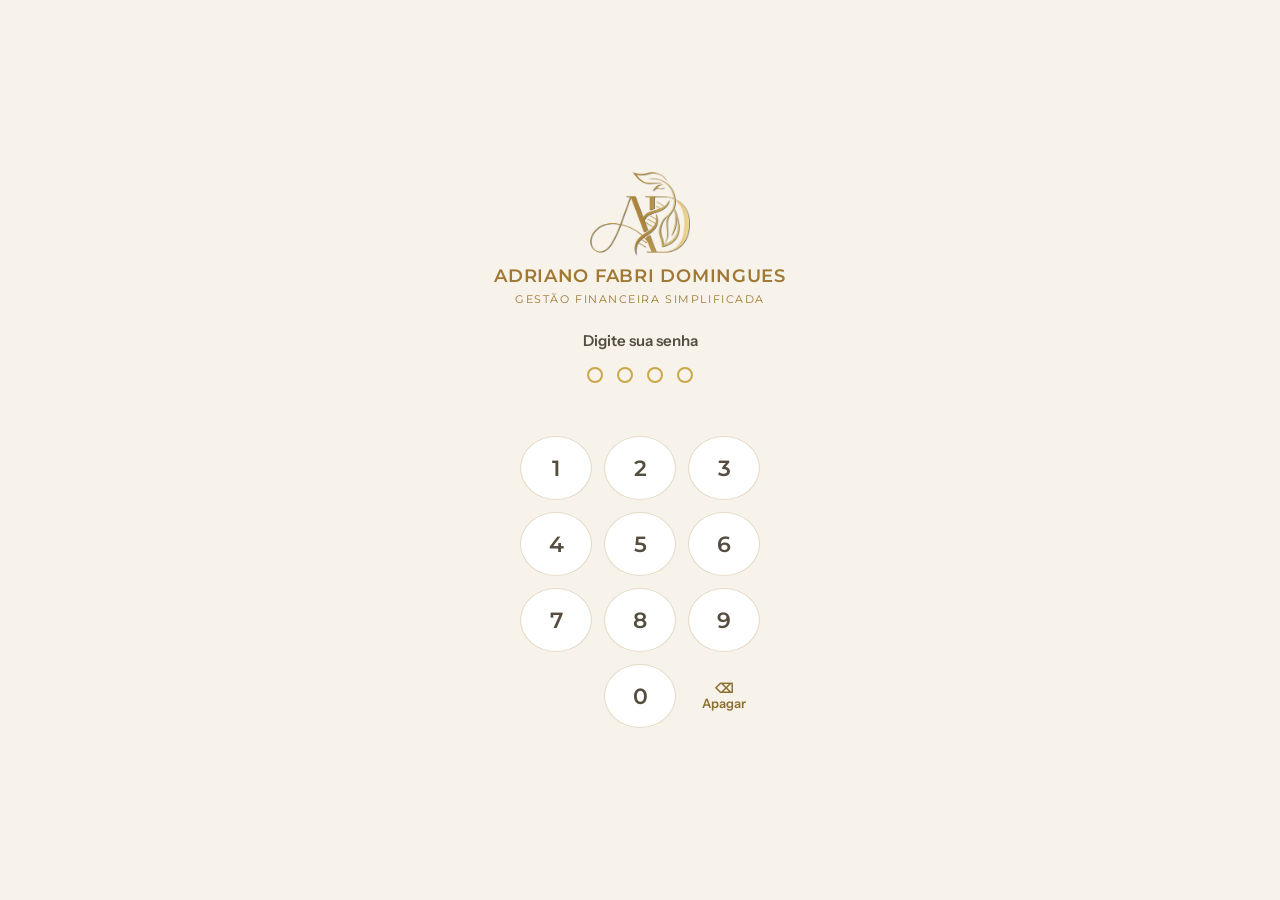
==== financas/index.html @ 4d61febe "Update index.html" ====
<!DOCTYPE html>
<html lang="pt-BR">
<head>
<meta charset="utf-8">
<meta name="color-scheme" content="light only">
<meta name="viewport" content="width=device-width, initial-scale=1, viewport-fit=cover">
<meta name="robots" content="noindex, nofollow">
<meta name="apple-mobile-web-app-capable" content="yes">
<meta name="apple-mobile-web-app-title" content="Finanças">
<meta name="theme-color" content="#f7f2ea">
<title>Adriano Fabri Domingues · Gestão Financeira</title>
<link rel="icon" href="logo.png">
<link rel="apple-touch-icon" href="icone.png">
<link rel="preconnect" href="https://fonts.googleapis.com">
<link rel="stylesheet" href="https://fonts.googleapis.com/css2?family=Montserrat:wght@500;600;700&family=Instrument+Sans:wght@400;500;600&family=JetBrains+Mono:wght@400;500&display=swap">
<link rel="stylesheet" href="app.css">
</head>
<body class="locked">

<div class="lock" id="lock" role="dialog" aria-modal="true" aria-labelledby="lock-msg">
  <div class="lock-box">
    <img src="logo.png" alt="Logomarca Adriano Fabri Domingues">
    <p class="nome">Adriano Fabri Domingues</p>
    <p class="tit">Gestão Financeira Simplificada</p>
    <p class="lock-msg" id="lock-msg">Digite sua senha</p>
    <div class="dots" id="dots" aria-hidden="true"><i></i><i></i><i></i><i></i></div>
    <p class="lock-err" id="lock-err" role="alert"></p>
    <div class="pad" id="pad">
      <button type="button">1</button><button type="button">2</button><button type="button">3</button>
      <button type="button">4</button><button type="button">5</button><button type="button">6</button>
      <button type="button">7</button><button type="button">8</button><button type="button">9</button>
      <span></span><button type="button">0</button><button type="button" class="tx" data-k="b" aria-label="Apagar">⌫ Apagar</button>
    </div>
  </div>
</div>

<header class="topo">
  <img alt="Logomarca Adriano Fabri Domingues" src="logo.png">
  <p class="nome">Adriano Fabri Domingues</p>
  <p class="tit">Gestão Financeira Simplificada</p>
</header>

<div class="wrap">
  <div class="mesbar">
    <h2>Resumo do mês</h2>
    <div class="mesnav">
      <button id="mes-ant" type="button" aria-label="Mês anterior">‹</button>
      <div class="mes" id="mes-txt">—</div>
      <button id="mes-prox" type="button" aria-label="Próximo mês">›</button>
    </div>
  </div>

  <div id="banner" class="banner" hidden></div>

  <div class="kpis">
    <div class="kpi"><div class="l">Honorários</div><div class="n" id="k-hon">–</div><div class="d" id="k-honq"></div></div>
    <div class="kpi"><div class="l">Plantões extras</div><div class="n" id="k-ext">–</div><div class="d" id="k-extq"></div></div>
    <div class="kpi"><div class="l">Impostos</div><div class="n" id="k-imp">–</div><div class="d" id="k-impp"></div></div>
    <div class="kpi"><div class="l">Receita líquida</div><div class="n" id="k-liq">–</div><div class="d" id="k-bruta"></div></div>
    <div class="kpi"><div class="l">Despesas</div><div class="n" id="k-desp">–</div><div class="d" id="k-despq"></div></div>
    <div class="kpi res"><div class="l">Resultado</div><div class="n" id="k-res">–</div><div class="d" id="k-marg"></div></div>
  </div>

  <div class="caixa" aria-live="polite">
    <div class="l">Caixa acumulado</div>
    <div class="conta"><span id="cx-ant"></span><span id="cx-mes"></span></div>
    <div class="tot"><div class="n" id="cx-tot">–</div><div class="d" id="cx-d"></div></div>
  </div>

  <div class="grid">
    <section class="panel">
      <div class="tabs" id="tipo">
        <button type="button" data-t="Receita" aria-pressed="true">Receita</button>
        <button type="button" data-t="Despesa" aria-pressed="false">Despesa</button>
      </div>
      <form id="f" autocomplete="off">
        <div class="row2">
          <label>Data<input id="f-data" type="date" required></label>
          <label>Valor (R$)<input id="f-valor" class="money" type="text" inputmode="decimal" placeholder="0,00" required></label>
        </div>
        <label id="l-sub">Tipo de receita<select id="f-sub"><option>Honorário mensal</option><option>Plantão extra</option></select></label>
        <label id="l-fonte">Fonte pagadora<select id="f-fonte"></select></label>
        <label id="l-local" hidden>Local do plantão<input id="f-local" list="locais" maxlength="120" placeholder="Hospital / UPA"></label>
        <datalist id="locais"></datalist>
        <label id="l-cat" hidden>Categoria<select id="f-cat"></select></label>
        <label id="l-desc" hidden>Descrição<input id="f-desc" maxlength="160" placeholder="Ex.: mercado, gasolina, academia"></label>
        <label id="l-forma" hidden>Forma de pagamento<select id="f-forma"></select></label>
        <p class="liq" id="f-liq"></p>
        <label id="l-obs">Observações<textarea id="f-obs" placeholder="Opcional (ex.: ref. setembro)"></textarea></label>
        <button class="btn" id="f-btn" type="submit">Salvar receita</button>
        <p class="msg" id="f-msg"></p>
      </form>
    </section>

    <div class="stack">
      <section class="panel">
        <div style="display:flex;flex-wrap:wrap;gap:4px 16px;align-items:baseline;justify-content:space-between;margin-bottom:12px">
          <h2 style="margin:0">Honorários do mês</h2><span class="hint" style="margin:0" id="fx-resumo"></span>
        </div>
        <div id="fx-lista" class="fx"></div>
      </section>

      <section class="panel">
        <h2>Evolução mensal</h2>
        <div class="leg"><span><i style="background:var(--gold)"></i>Receita líquida</span><span><i style="background:var(--late)"></i>Despesas</span><span><i style="background:var(--ok)"></i>Resultado</span></div>
        <div id="graf"></div>
      </section>

      <section class="panel">
        <h2>Por categoria no mês</h2>
        <div class="cats">
          <div><h3>Receitas</h3><div id="c-rec"></div></div>
          <div><h3>Despesas</h3><div id="c-desp"></div></div>
        </div>
      </section>

      <section class="panel">
        <div class="toolbar">
          <input id="busca" type="search" placeholder="Buscar fonte, local, descrição ou categoria…">
          <select id="filtro">
            <option value="">Receitas e despesas</option>
            <option value="Receita">Só receitas</option>
            <option value="Despesa">Só despesas</option>
          </select>
          <button class="btn ghost small" id="atualizar" type="button">Atualizar</button>
        </div>
        <div id="lista"><div class="empty"><b>Carregando lançamentos…</b>Lendo a planilha do Google.</div></div>
      </section>
    </div>
  </div>
</div>

<footer class="rodape"><span>Gestão Financeira Simplificada — Adriano Fabri Domingues</span><span>Uso pessoal · confidencial</span><span class="acoes"><button type="button" id="b-bloq">Bloquear</button></span></footer>

<script>
const $=id=>document.getElementById(id);
let cfg={fontes:[],categorias:[],formas:[],locais:[],saldoInicial:0}, lanc=[], tipo="Receita", mes=null, confirmando=null, ocupado=false;

const pad=n=>String(n).padStart(2,"0");
const hojeISO=()=>{const d=new Date();return `${d.getFullYear()}-${pad(d.getMonth()+1)}-${pad(d.getDate())}`};
const br=s=>{const [y,m,d]=s.split("-");return `${d}/${m}`};
const BRL=new Intl.NumberFormat("pt-BR",{style:"currency",currency:"BRL"});
const brl=n=>BRL.format(n||0);
const pct=n=>(n*100).toLocaleString("pt-BR",{minimumFractionDigits:1,maximumFractionDigits:1})+"%";
const pct0=n=>(n*100).toLocaleString("pt-BR",{maximumFractionDigits:2})+"%";
const r2=n=>Math.round(n*100)/100;
const esc=s=>String(s??"").replace(/[&<>"']/g,c=>({"&":"&amp;","<":"&lt;",">":"&gt;",'"':"&quot;","'":"&#39;"}[c]));
const MESES=["janeiro","fevereiro","março","abril","maio","junho","julho","agosto","setembro","outubro","novembro","dezembro"];
const mesTxt=ym=>{const [y,m]=ym.split("-").map(Number);return `${MESES[m-1]} ${y}`};
const mesMove=(ym,k)=>{let [y,m]=ym.split("-").map(Number);m+=k;while(m<1){m+=12;y--}while(m>12){m-=12;y++}return `${y}-${pad(m)}`};
function num(v){let s=String(v??"").trim().replace(/[R$\s]/g,"");if(!s)return null;if(s.includes(","))s=s.replace(/\./g,"").replace(",",".");const n=Number(s);return isFinite(n)?n:null}

/* ---------- servidor (Apps Script, protegido por senha) ---------- */
const API="https://script.google.com/macros/s/AKfycby6fYAC-ZlGX32HbxJW7kVjAqg4U-I_lldUTxoCMzP1EGBugSF-XR0fDXmg-WalmYtU/exec";
let senha="";
async function post(fn,args,k){
  let r;
  try{r=await fetch(API,{method:"POST",headers:{"Content-Type":"text/plain;charset=utf-8"},body:JSON.stringify({fn,args:args||[],k}),redirect:"follow"})}
  catch(e){throw new Error("Sem conexão com o servidor. Verifique a internet e tente de novo.")}
  if(!r.ok) throw new Error("Falha de conexão ("+r.status+").");
  return r.json();
}
async function chamar(fn,...args){
  if(!senha){bloquear();throw new Error("Digite a senha para continuar.")}
  const j=await post(fn,args,senha);
  if(j.ok) return j.data;
  if(j.erro==="SENHA_INVALIDA"||j.erro==="BLOQUEADO"){bloquear(j.msg);throw new Error(j.msg||"Senha necessária.")}
  throw new Error(j.erro||"Erro no servidor.");
}
const txtErro=e=>(e&&e.message?e.message:String(e)).replace(/^Error:\s*/,"").replace(/^Exception:\s*/,"");
function aplicar(d){cfg=d;lanc=d.lanc||[];montarSelects();render()}
async function atualizar(){
  if(ocupado||!senha) return;
  try{aplicar(await chamar("carregar"));$("banner").hidden=true}
  catch(e){if(senha)alertBanner("Não foi possível carregar a planilha: "+txtErro(e))}
}
function alertBanner(t){$("banner").textContent=t;$("banner").hidden=false}

/* ---------- formulário ---------- */
function montarSelects(){
  const fs=$("f-fonte").value, cs=$("f-cat").value, ps=$("f-forma").value;
  $("f-fonte").innerHTML=cfg.fontes.map(f=>`<option value="${esc(f.nome)}">${esc(f.nome)} (${esc(f.regime)})</option>`).join("");
  if(cfg.fontes.some(f=>f.nome===fs)) $("f-fonte").value=fs;
  $("f-cat").innerHTML=`<option value="">Selecione…</option>`+cfg.categorias.map(c=>`<option>${esc(c)}</option>`).join("");
  if(cfg.categorias.includes(cs)) $("f-cat").value=cs;
  $("f-forma").innerHTML=cfg.formas.map(c=>`<option>${esc(c)}</option>`).join("");
  if(cfg.formas.includes(ps)) $("f-forma").value=ps;
  const locais=[...new Set(lanc.filter(l=>l.sub==="Plantão extra"&&l.fonte).map(l=>l.fonte))].sort((a,b)=>a.localeCompare(b,"pt-BR"));
  $("locais").innerHTML=locais.map(n=>`<option value="${esc(n)}">`).join("");
  calc();
}
function setTipo(t){
  tipo=t; [...$("tipo").children].forEach(b=>b.setAttribute("aria-pressed",b.dataset.t===t?"true":"false"));
  const rec=t==="Receita";
  ["l-sub","l-obs"].forEach(id=>$(id).hidden=!rec);
  ["l-cat","l-desc","l-forma"].forEach(id=>$(id).hidden=rec);
  $("f-btn").textContent=rec?"Salvar receita":"Salvar despesa";
  $("f-msg").textContent=""; calc();
}
$("tipo").addEventListener("click",e=>{const b=e.target.closest("button");if(b)setTipo(b.dataset.t)});
const honorario=()=>$("f-sub").value==="Honorário mensal";
function aliqAtual(){if(!honorario())return {regime:"PF",aliquota:0};const f=cfg.fontes.find(f=>f.nome===$("f-fonte").value)||{regime:"—",aliquota:0};return {regime:f.regime,aliquota:0}}
function calc(){
  const rec=tipo==="Receita";
  $("l-fonte").hidden=!(rec&&honorario()); $("l-local").hidden=!(rec&&!honorario());
  if(!rec){$("f-liq").innerHTML="";return}
  const v=num($("f-valor").value), a=aliqAtual(), imp=v?r2(v*a.aliquota):0;
  $("f-liq").innerHTML=v?`Regime ${a.regime} · Líquido: <b>${brl(v-imp)}</b>`:`<span style="color:var(--muted)">${honorario()?`Regime ${esc(a.regime)}`:"Plantão extra · PF à vista · imposto 0%"}</span>`;
}
["f-valor","f-sub","f-fonte"].forEach(id=>$(id).addEventListener("input",calc));
$("f-sub").addEventListener("change",calc);
function msg(txt,ok){$("f-msg").textContent=txt;$("f-msg").className="msg "+(ok?"ok":"err")}

$("f").addEventListener("submit",async e=>{
  e.preventDefault();
  const data=$("f-data").value, valor=num($("f-valor").value);
  if(!data) return msg("Informe a data.");
  if(!(valor>0)) return msg("Informe um valor maior que zero.");
  let l;
  if(tipo==="Receita"){
    const sub=$("f-sub").value, fonte=honorario()?$("f-fonte").value:$("f-local").value.trim();
    if(!fonte) return msg(honorario()?"Cadastre as fontes pagadoras na aba Config.":"Informe o local do plantão.");
    l={tipo,tipoReceita:sub,data,valor,fonte,obs:$("f-obs").value};
  }else{
    const cat=$("f-cat").value; if(!cat) return msg("Selecione a categoria.");
    l={tipo,data,valor,categoria:cat,descricao:$("f-desc").value.trim(),forma:$("f-forma").value};
  }
  $("f-btn").disabled=true; ocupado=true; msg("Salvando…",true);
  try{
    aplicar(await chamar("salvarLancamento",l));
    const ym=data.slice(0,7);
    msg(`${tipo} de ${brl(valor)} registrada em ${br(data)}`+(ym!==mes?` (${mesTxt(ym)})`:"")+".",true);
    $("f-valor").value="";$("f-desc").value="";$("f-obs").value="";calc();
  }catch(err){msg(txtErro(err))}
  $("f-btn").disabled=false; ocupado=false;
});

/* ---------- mês ---------- */
function setMes(ym){mes=ym;$("mes-txt").textContent=mesTxt(ym);confirmando=null;render()}
$("mes-ant").onclick=()=>setMes(mesMove(mes,-1));
$("mes-prox").onclick=()=>setMes(mesMove(mes,1));

function totais(ym){
  const doMes=lanc.filter(l=>l.data.slice(0,7)===ym);
  const rec=doMes.filter(l=>l.tipo==="Receita"), desp=doMes.filter(l=>l.tipo==="Despesa");
  const s=(a,k)=>r2(a.reduce((t,l)=>t+(l[k]||0),0));
  const hon=rec.filter(l=>l.sub==="Honorário mensal"), ext=rec.filter(l=>l.sub!=="Honorário mensal");
  const darf=desp.filter(l=>l.categoria==="DARF (imposto PJ)"), outras=desp.filter(l=>l.categoria!=="DARF (imposto PJ)"); const bruta=s(rec,"bruto"), imp=r2(s(rec,"imposto")+s(darf,"bruto")), liq=r2(bruta-imp), d=s(outras,"bruto");
  return {doMes,rec,desp,hon,ext,honB:s(hon,"bruto"),extB:s(ext,"bruto"),bruta,imp,liq,totDesp:d,res:r2(liq-d)};
}
function barras(grupos,cor){
  const it=Object.entries(grupos).sort((a,b)=>b[1]-a[1]), max=it.length?it[0][1]:0, tot=it.reduce((t,x)=>t+x[1],0);
  if(!it.length) return `<p class="hint" style="margin:0">Nada lançado.</p>`;
  return it.map(([c,v])=>`<div class="bar"><span>${esc(c)}</span><span class="v">${brl(v)} <span style="color:var(--muted)">${pct(v/tot)}</span></span><span class="t"><i style="width:${Math.max(2,v/max*100)}%;background:var(${cor})"></i></span></div>`).join("");
}
const agrupa=(lista,fk,vk)=>{const g={};lista.forEach(l=>{const k=fk(l);g[k]=(g[k]||0)+(l[vk]||0)});return g};

/* ---------- lista ---------- */
$("busca").addEventListener("input",render); $("filtro").addEventListener("change",render);
$("atualizar").addEventListener("click",atualizar);
$("lista").addEventListener("click",async e=>{
  const t=e.target.closest("[data-act]"); if(!t) return;
  const {act,id}=t.dataset;
  if(act==="del"){confirmando=id;render()}
  else if(act==="cancel"){confirmando=null;render()}
  else if(act==="ok"){
    confirmando=null; ocupado=true; t.disabled=true;
    try{aplicar(await chamar("excluirLancamento",id))}catch(err){alertBanner(txtErro(err))}
    ocupado=false; render();
  }
});

/* ---------- honorários por fonte ---------- */
function renderFontes(T){
  let rec=0,pend=0;
  const linhas=cfg.fontes.map(f=>{
    const ls=T.hon.filter(l=>l.fonte===f.nome), b=r2(ls.reduce((t,l)=>t+l.bruto,0)), lq=r2(ls.reduce((t,l)=>t+l.liquido,0));
    if(ls.length) rec++; else pend++;
    return `<div class="fx-it"><span>${esc(f.nome)}<span class="s">${esc(f.regime)}${ls.length?` · bruto ${brl(b)}`:""}</span></span><span class="v">${ls.length?brl(lq):"–"}</span>
      ${ls.length?`<span class="st ok">recebido</span>`:`<span class="st pend">a receber</span>`}</div>`}).join("");
  const ext=`<div class="fx-it"><span>Plantões extras<span class="s">PF · à vista · ${T.ext.length} plantão${T.ext.length===1?"":"ões"} no mês</span></span><span class="v">${brl(T.extB)}</span><span class="st neu">PF 0%</span></div>`;
  $("fx-lista").innerHTML=(linhas||`<p class="hint" style="margin:0">Cadastre as fontes pagadoras na aba Config da planilha.</p>`)+ext;
  $("fx-resumo").textContent=cfg.fontes.length?`${rec} de ${cfg.fontes.length} recebido${rec===1?"":"s"}`+(pend?` · ${pend} a receber`:" · tudo recebido"):"";
}

/* ---------- gráfico de evolução ---------- */
function grafico(){
  const ms=[];for(let k=11;k>=0;k--) ms.push(mesMove(mes,-k));
  const d=ms.map(m=>{const t=totais(m);return {m,liq:t.liq,desp:t.totDesp,res:t.res}});
  const W=640,H=220,L=62,R=10,T=10,B=26,w=W-L-R,h=H-T-B;
  let mx=Math.max(1,...d.map(x=>Math.max(x.liq,x.desp,x.res))), mn=Math.min(0,...d.map(x=>x.res));
  const step=niceStep((mx-mn)/4); mx=Math.ceil(mx/step)*step; mn=Math.floor(mn/step)*step;
  const X=i=>L+i*(w/(d.length-1)), Y=v=>T+h-(v-mn)/(mx-mn)*h;
  const k=v=>Math.abs(v)>=1000?(v/1000).toLocaleString("pt-BR",{maximumFractionDigits:1})+" mil":v.toLocaleString("pt-BR");
  let g="";
  for(let v=mn;v<=mx+1e-9;v+=step) g+=`<line x1="${L}" x2="${W-R}" y1="${Y(v)}" y2="${Y(v)}" stroke="var(${v===0?"--muted":"--line"})" stroke-width="${v===0?1:.7}"/><text x="${L-6}" y="${Y(v)+3}" text-anchor="end">R$ ${k(v)}</text>`;
  d.forEach((x,i)=>{g+=`<text x="${X(i)}" y="${H-8}" text-anchor="middle" ${x.m===mes?'style="fill:var(--accent);font-weight:700"':''}>${MESES[Number(x.m.slice(5))-1].slice(0,3)}</text>`});
  const linha=(key,cor,wd)=>`<polyline fill="none" stroke="var(${cor})" stroke-width="${wd}" stroke-linejoin="round" stroke-linecap="round" points="${d.map((x,i)=>X(i)+","+Y(x[key])).join(" ")}"/>`+
    d.map((x,i)=>`<circle cx="${X(i)}" cy="${Y(x[key])}" r="${x.m===mes?4:2.6}" fill="var(${cor})"><title>${mesTxt(x.m)}: ${brl(x[key])}</title></circle>`).join("");
  g+=linha("liq","--gold",2)+linha("desp","--late",2)+linha("res","--ok",2.6);
  $("graf").innerHTML=`<svg class="chart" viewBox="0 0 ${W} ${H}" role="img" aria-label="Receita líquida, despesas e resultado dos últimos 12 meses">${g}</svg>`;
}
function niceStep(r){if(r<=0)return 1;const p=Math.pow(10,Math.floor(Math.log10(r))),f=r/p;return (f<=1?1:f<=2?2:f<=2.5?2.5:f<=5?5:10)*p}

/* ---------- render ---------- */
function render(){
  if(!mes) return;
  const T=totais(mes), A=totais(mesMove(mes,-1));
  $("k-hon").textContent=brl(T.honB);
  $("k-honq").textContent=`${T.hon.length} recebimento${T.hon.length===1?"":"s"}`;
  $("k-ext").textContent=brl(T.extB);
  $("k-extq").textContent=`${T.ext.length} plantão${T.ext.length===1?"":"ões"}`;
  $("k-imp").textContent=brl(T.imp);
  $("k-impp").textContent=T.bruta?pct(T.imp/T.bruta)+" da receita":"Impostos pagos por DARF";
  $("k-liq").textContent=brl(T.liq);
  $("k-bruta").textContent="Bruta "+brl(T.bruta);
  $("k-desp").textContent=brl(T.totDesp);
  $("k-despq").textContent=`${T.desp.filter(l=>l.categoria!=="DARF (imposto PJ)").length} lançamento${T.desp.filter(l=>l.categoria!=="DARF (imposto PJ)").length===1?"":"s"}`;
  $("k-res").textContent=brl(T.res); $("k-res").className="n "+(T.res<0?"neg":T.res>0?"pos":"");
  const dif=r2(T.res-A.res);
  $("k-marg").textContent=(T.liq?`Guardou ${pct(T.res/T.liq)}`:"Sem receitas")+(A.doMes.length?` · ${dif>=0?"+":"−"}${brl(Math.abs(dif))} vs. ${MESES[Number(mesMove(mes,-1).slice(5))-1]}`:"");

  // caixa acumulado: saldo inicial + resultados de todos os meses anteriores + resultado do mês
  const mesesAnt=[...new Set(lanc.map(l=>l.data.slice(0,7)).filter(m=>m&&m<mes))];
  const cxAnt=r2((cfg.saldoInicial||0)+mesesAnt.reduce((t,m)=>t+totais(m).res,0)), cxTot=r2(cxAnt+T.res);
  const mAnt=MESES[Number(mesMove(mes,-1).slice(5))-1], mAt=MESES[Number(mes.slice(5))-1];
  $("cx-ant").innerHTML=`Sobra até ${mAnt}: <b class="${cxAnt<0?"neg":""}">${brl(cxAnt)}</b>`;
  $("cx-mes").innerHTML=`${T.res<0?"−":"+"} Resultado de ${mAt}: <b class="${T.res<0?"neg":T.res>0?"pos":""}">${brl(Math.abs(T.res))}</b>`;
  $("cx-tot").textContent=brl(cxTot); $("cx-tot").className="n "+(cxTot<0?"neg":"pos");
  $("cx-d").textContent=mes===hojeISO().slice(0,7)?"saldo atual em caixa":`saldo ao fim de ${mAt}`;

  $("c-rec").innerHTML=barras(agrupa(T.rec,l=>l.sub==="Honorário mensal"?l.fonte:"Plantões extras","bruto"),"--ok");
  $("c-desp").innerHTML=barras(agrupa(T.desp,l=>l.categoria,"bruto"),"--late");
  renderFontes(T); grafico();

  const q=$("busca").value.trim().toLowerCase(), f=$("filtro").value;
  const vis=T.doMes.filter(l=>(!f||l.tipo===f)&&(!q||[l.fonte,l.sub,l.descricao,l.categoria,l.forma,l.obs].join(" ").toLowerCase().includes(q)))
    .sort((a,b)=>a.data<b.data?1:a.data>b.data?-1:0);

  if(!T.doMes.length){$("lista").innerHTML=`<div class="empty"><b>Nenhum lançamento em ${mesTxt(mes)}</b>Registre receitas e despesas no painel ao lado.</div>`;return}
  if(!vis.length){$("lista").innerHTML=`<div class="empty"><b>Nenhum lançamento encontrado</b>Ajuste a busca ou o filtro.</div>`;return}

  $("lista").innerHTML=`<div class="tbl-wrap"><table><thead><tr><th>Data</th><th>Tipo</th><th>Fonte / categoria</th><th>Forma</th><th class="r">Valor</th><th class="r">Imposto</th><th class="r">Líquido</th><th></th></tr></thead><tbody>`+
  vis.map(l=>{
    const c=confirmando===l.id, id=esc(l.id), rec=l.tipo==="Receita";
    const tit=rec?(l.sub==="Honorário mensal"?l.fonte:"Plantão extra"):l.categoria;
    const det=rec?(l.sub==="Honorário mensal"?"Honorário mensal":l.fonte):l.descricao;
    const forma=rec?(l.regime||"PF"):l.forma;
    const liq=rec?l.liquido:l.bruto;
    return `<tr><td class="mono">${br(l.data)}</td><td><span class="tag ${esc(l.tipo)}">${rec?"receita":"despesa"}</span></td>
    <td>${esc(tit)}${det?`<span class="s">${esc(det)}</span>`:""}${l.obs?`<span class="s">${esc(l.obs)}</span>`:""}</td>
    <td>${esc(forma)}</td><td class="mono r">${brl(l.bruto)}</td><td class="mono r">${rec&&l.imposto?brl(l.imposto):"–"}</td>
    <td class="mono r ${rec?"":"neg"}">${rec?"":"−"}${brl(liq)}</td>
    <td class="r" style="white-space:nowrap">${c?`<button class="x" data-act="ok" data-id="${id}" style="color:var(--late)">Excluir</button><button class="x" data-act="cancel">Manter</button>`:`<button class="x" data-act="del" data-id="${id}" aria-label="Excluir lançamento">✕</button>`}</td></tr>`}).join("")+
  `</tbody></table></div>`;
}

$("f-data").value=hojeISO();
setTipo("Receita");
setMes(hojeISO().slice(0,7));

/* ---------- senha de acesso ---------- */
let pin="", pinOcupado=false, escondidoEm=0;
const LOCK_INATIVO_MIN=15; // bloqueia se o app ficar em segundo plano por mais de 15 min
function pinDots(){[...$("dots").children].forEach((d,i)=>d.classList.toggle("on",i<pin.length))}
function pinErro(t){$("lock-err").textContent=t;const d=$("dots");d.classList.remove("erro");void d.offsetWidth;d.classList.add("erro");pin="";pinDots()}
function bloquear(m){
  senha=""; try{sessionStorage.removeItem("gfs_k")}catch(e){}
  document.body.classList.add("locked"); pin=""; pinDots();
  $("lock-msg").textContent="Digite sua senha"; $("lock-err").textContent=m||"";
}
async function pinCompleto(){
  const v=pin; pinOcupado=true; $("lock-msg").textContent="Conferindo…";
  try{
    const j=await post("carregar",[],v);
    if(j.ok){
      senha=v; try{sessionStorage.setItem("gfs_k",v)}catch(e){}
      document.body.classList.remove("locked"); $("lock-err").textContent=""; aplicar(j.data);
    }else{$("lock-msg").textContent="Digite sua senha";pinErro(j.msg||j.erro||"Senha incorreta.")}
  }catch(e){$("lock-msg").textContent="Digite sua senha";pinErro(txtErro(e))}
  pinOcupado=false;
}
function pinTecla(k){
  if(pinOcupado||!document.body.classList.contains("locked")) return;
  if(k==="b"){pin=pin.slice(0,-1);pinDots();return}
  if(!/^\d$/.test(k)||pin.length>=4) return;
  pin+=k; pinDots(); $("lock-err").textContent="";
  if(pin.length===4) setTimeout(pinCompleto,120);
}
$("pad").addEventListener("click",e=>{const b=e.target.closest("button");if(b)pinTecla(b.dataset.k||b.textContent.trim())});
document.addEventListener("keydown",e=>{
  if(!document.body.classList.contains("locked")) return;
  if(/^\d$/.test(e.key)){pinTecla(e.key);e.preventDefault()}
  else if(e.key==="Backspace"){pinTecla("b");e.preventDefault()}
});
$("b-bloq").onclick=()=>bloquear();
document.addEventListener("visibilitychange",()=>{
  if(document.hidden){escondidoEm=Date.now();return}
  if(senha&&escondidoEm&&Date.now()-escondidoEm>LOCK_INATIVO_MIN*60000) bloquear("Bloqueado por inatividade.");
  else if(senha) atualizar();
});
(function(){let k="";try{k=sessionStorage.getItem("gfs_k")||""}catch(e){}
  if(k){senha=k;document.body.classList.remove("locked");atualizar()}})();
</script>
</body>
</html>
---- financas/app.css ----
/* Gestão Financeira Simplificada — mesma linguagem visual do Financeiro do Consultório */
:root{
  color-scheme:light;
  --bg:#f7f2ea; --surface:#ffffff; --ink:#554d3f; --muted:#7a7163; --line:#e4dcc9;
  --accent:#8a6f2e; --accent-ink:#ffffff; --accent-soft:#f3e7c9; --gold:#c9a84c; --gold-2:#a07833; --thead:#f3e7c9; --zebra:#faf7f0;
  --band:#f7f2ea; --band-ink:#a07833;
  --ok:#3f6b2c; --ok-soft:#e4efe0; --warn:#9a6b12; --warn-soft:#fbf1d8; --late:#a5301f; --late-soft:#f7e0dc; --neu:#5a5a5a; --neu-soft:#eeeae0;
  --f-display:"Montserrat",Arial,sans-serif; --f-body:"Instrument Sans",Arial,sans-serif; --f-mono:"JetBrains Mono",ui-monospace,monospace;
}
*{box-sizing:border-box}
[hidden]{display:none!important}
body{margin:0;background:var(--bg);color:var(--ink);font-family:var(--f-body);font-size:15px;line-height:1.5}
.wrap{max-width:1180px;margin:0 auto;padding-inline:16px;padding-block:22px 48px}
.topo{background:var(--band);border-bottom:4px solid var(--gold);text-align:center;padding:18px 16px 14px}
.topo img{height:78px;width:auto;display:block;margin:0 auto 6px}
.topo .nome{font-family:var(--f-display);font-weight:600;font-size:1.65rem;letter-spacing:.04em;text-transform:uppercase;margin:0;line-height:1.15;
  color:var(--gold-2);background:linear-gradient(90deg,var(--gold-2),var(--gold) 50%,var(--gold-2));-webkit-background-clip:text;background-clip:text;-webkit-text-fill-color:transparent;text-wrap:balance}
.topo .tit{font-family:var(--f-display);font-weight:500;font-size:.78rem;letter-spacing:.14em;text-transform:uppercase;color:var(--band-ink);margin:4px 0 0}
@media (max-width:520px){.topo img{height:60px}.topo .nome{font-size:1.2rem}.topo .tit{font-size:.7rem}}
.mesbar{display:flex;flex-wrap:wrap;gap:10px 20px;align-items:center;justify-content:space-between;margin-bottom:16px}
.mesbar h2{font-family:var(--f-display);font-weight:600;font-size:1.25rem;margin:0;color:var(--ink)}
.rodape{max-width:1180px;margin:0 auto;padding:12px 16px 28px;border-top:1px solid var(--gold);display:flex;flex-wrap:wrap;gap:4px 16px;justify-content:space-between;font-size:.75rem;color:var(--accent)}
.sub{color:var(--muted);margin:4px 0 0}
.mesnav{display:flex;align-items:center;gap:6px;flex-wrap:wrap}
.mesnav button{border:1px solid var(--line);background:var(--surface);color:var(--accent);width:36px;height:36px;border-radius:8px;cursor:pointer;font-size:1rem}
.mesnav .mes{font-family:var(--f-display);font-weight:600;font-size:1rem;min-width:140px;text-align:center;text-transform:capitalize}
.kpis{display:grid;grid-template-columns:repeat(6,minmax(0,1fr));gap:10px;margin-bottom:20px}
@media (max-width:1000px){.kpis{grid-template-columns:repeat(3,minmax(0,1fr))}}
@media (max-width:620px){.kpis{grid-template-columns:repeat(2,minmax(0,1fr))}}
.kpi{background:var(--surface);border:1px solid var(--line);border-radius:10px;padding:12px 14px;min-width:0}
.kpi .l{font-size:.7rem;text-transform:uppercase;letter-spacing:.08em;color:var(--accent);font-weight:600}
.kpi .n{font-weight:600;font-size:1.2rem;font-variant-numeric:tabular-nums;overflow-wrap:anywhere}
.kpi .d{font-size:.78rem;color:var(--muted)}
.kpi.res{border-color:var(--gold);background:var(--accent-soft)}
.kpi{border-top:3px solid var(--gold)}
.pos{color:var(--ok)} .neg{color:var(--late)}
.grid{display:grid;grid-template-columns:minmax(0,360px) minmax(0,1fr);gap:20px;align-items:start}
@media (max-width:860px){.grid{grid-template-columns:minmax(0,1fr)}}
.panel{background:var(--surface);border:1px solid var(--line);border-radius:10px;padding:18px}
.panel h2{font-family:var(--f-display);font-size:1.05rem;font-weight:600;margin:0 0 14px}
.stack{display:grid;gap:20px;grid-template-columns:minmax(0,1fr);min-width:0}
.tabs{display:flex;gap:4px;background:var(--bg);border-radius:8px;padding:4px;margin-bottom:16px}
.tabs button{flex:1;border:0;background:transparent;color:var(--muted);font:600 .88rem var(--f-body);padding:8px;border-radius:6px;cursor:pointer}
.tabs button[aria-pressed="true"]{background:var(--surface);color:var(--ink);box-shadow:0 1px 2px rgba(0,0,0,.08)}
.tabs button[data-t="Receita"][aria-pressed="true"]{color:var(--ok)}
.tabs button[data-t="Despesa"][aria-pressed="true"]{color:var(--late)}
form{display:grid;gap:12px}
label{display:grid;gap:4px;font-size:.76rem;font-weight:600;text-transform:uppercase;letter-spacing:.06em;color:var(--accent)}
input,select,textarea{font:400 .95rem var(--f-body);color:var(--ink);background:var(--surface);border:1px solid var(--line);border-radius:7px;padding:9px 10px;width:100%;text-transform:none;letter-spacing:0}
input.money{font-family:var(--f-mono);font-variant-numeric:tabular-nums}
textarea{resize:vertical;min-height:52px}
input:focus,select:focus,textarea:focus,button:focus-visible{outline:2px solid var(--accent);outline-offset:1px}
.row2{display:grid;grid-template-columns:1fr 1fr;gap:10px}
.row2>label{min-width:0}
.hint{font-size:.8rem;color:var(--muted);margin:-4px 0 0}
.liq{font-size:.88rem;margin:-2px 0 0}
.liq b{font-variant-numeric:tabular-nums}
.btn{border:0;background:var(--accent);color:var(--accent-ink);font:600 .92rem var(--f-body);padding:11px 14px;border-radius:8px;cursor:pointer}
.btn:disabled{opacity:.5;cursor:not-allowed}
.btn.ghost{background:transparent;color:var(--accent);border:1px solid var(--line)}
.btn.small{padding:6px 10px;font-size:.8rem}
.msg{font-size:.85rem;min-height:1.2em;margin:0}
.msg.ok{color:var(--ok)} .msg.err{color:var(--late)}
.cats{display:grid;grid-template-columns:1fr 1fr;gap:20px}
@media (max-width:620px){.cats{grid-template-columns:1fr}}
.cats h3{font-size:.72rem;text-transform:uppercase;letter-spacing:.08em;color:var(--accent);margin:0 0 8px;font-weight:600}
.bar{display:grid;grid-template-columns:minmax(0,1fr) auto;gap:2px 10px;font-size:.85rem;margin-bottom:8px}
.bar .v{font-family:var(--f-mono);font-variant-numeric:tabular-nums;white-space:nowrap}
.bar .t{grid-column:1/-1;height:6px;background:var(--bg);border-radius:99px;overflow:hidden}
.bar .t i{display:block;height:100%;border-radius:99px}
.fx{display:grid;gap:6px}
.fx-it{display:grid;grid-template-columns:minmax(0,1fr) auto auto;gap:4px 12px;align-items:center;padding:8px 10px;border-radius:8px;background:var(--zebra);font-size:.9rem}
.fx-it .s{display:block;color:var(--muted);font-size:.78rem}
.fx-it .v{font-family:var(--f-mono);white-space:nowrap}
.st{font-weight:700;font-size:.72rem;padding:3px 8px;border-radius:4px;white-space:nowrap}
.st.ok{background:var(--ok-soft);color:var(--ok)} .st.pend{background:var(--warn-soft);color:var(--warn)} .st.atr{background:var(--late-soft);color:var(--late)} .st.neu{background:var(--neu-soft);color:var(--neu)}
.chart{width:100%;height:auto;display:block;overflow:visible}
.chart text{font:500 10px var(--f-body);fill:var(--muted)}
.leg{display:flex;flex-wrap:wrap;gap:4px 16px;font-size:.8rem;color:var(--muted);margin:0 0 8px}
.leg i{display:inline-block;width:14px;height:3px;border-radius:2px;vertical-align:middle;margin-right:6px}
.toolbar{display:flex;gap:10px;flex-wrap:wrap;align-items:center;margin-bottom:12px}
.toolbar input{flex:1 1 200px;width:auto}
.toolbar select{flex:0 1 160px;width:auto}
.tbl-wrap{overflow-x:auto}
table{border-collapse:collapse;width:100%;font-size:.88rem;font-variant-numeric:tabular-nums}
th{font-size:.72rem;letter-spacing:.03em;color:var(--accent);background:var(--thead);text-align:left;font-weight:700;padding:8px;white-space:nowrap}
tbody tr:nth-child(even) td{background:var(--zebra)}
th.r,td.r{text-align:right}
td{padding:8px;border-bottom:1px solid var(--line);vertical-align:top}
td.mono{font-family:var(--f-mono);white-space:nowrap}
td .s{display:block;color:var(--muted);font-size:.8rem}
tr:last-child td{border-bottom:0}
.tag{font-family:var(--f-body);font-weight:700;font-size:.72rem;padding:2px 7px;border-radius:4px;white-space:nowrap}
.tag.Receita{background:var(--ok-soft);color:var(--ok)} .tag.Despesa{background:var(--late-soft);color:var(--late)}
.x{border:0;background:transparent;color:var(--muted);cursor:pointer;font-size:.8rem;padding:2px 6px;border-radius:5px}
.x:hover{color:var(--late);background:var(--late-soft)}
.empty{border:1px dashed var(--line);border-radius:10px;padding:28px 20px;text-align:center;color:var(--muted)}
.empty b{display:block;color:var(--ink);font-family:var(--f-display);font-weight:600;margin-bottom:4px}
.banner{background:var(--warn-soft);color:var(--warn);border-radius:8px;padding:10px 12px;font-size:.88rem;margin-bottom:16px}
.caixa{display:grid;grid-template-columns:auto minmax(0,1fr) auto;gap:6px 18px;align-items:center;background:var(--surface);border:1px solid var(--gold);border-left:5px solid var(--gold);border-radius:10px;padding:12px 16px;margin:-8px 0 20px}
.caixa .l{font-size:.7rem;text-transform:uppercase;letter-spacing:.08em;color:var(--accent);font-weight:700}
.caixa .conta{display:flex;flex-wrap:wrap;gap:4px 14px;font-size:.88rem;color:var(--muted)}
.caixa .conta b{color:var(--ink);font-variant-numeric:tabular-nums}
.caixa .conta b.neg{color:var(--late)}.caixa .conta b.pos{color:var(--ok)}
.caixa .tot{text-align:right}
.caixa .tot .n{font-weight:700;font-size:1.35rem;font-variant-numeric:tabular-nums;white-space:nowrap}
.caixa .tot .d{font-size:.75rem;color:var(--muted)}
@media (max-width:620px){.caixa{grid-template-columns:minmax(0,1fr)}.caixa .tot{text-align:left}}
/* tela de senha */
body.locked{overflow:hidden}
body.locked .topo,body.locked .wrap,body.locked .rodape{display:none!important}
.lock{position:fixed;inset:0;z-index:50;background:var(--bg);display:flex;align-items:center;justify-content:center;padding:16px;overflow:auto}
body:not(.locked) .lock{display:none}
.lock-box{width:100%;max-width:340px;text-align:center}
.lock-box img{height:84px;width:auto;display:block;margin:0 auto 6px}
.lock-box .nome{font-family:var(--f-display);font-weight:600;font-size:1.15rem;letter-spacing:.04em;text-transform:uppercase;color:var(--gold-2);margin:0}
.lock-box .tit{font-family:var(--f-display);font-size:.7rem;letter-spacing:.14em;text-transform:uppercase;color:var(--band-ink);margin:2px 0 22px}
.lock-msg{font-weight:600;margin:0 0 14px;min-height:1.5em}
.dots{display:flex;gap:14px;justify-content:center;margin-bottom:10px}
.dots i{width:16px;height:16px;border-radius:50%;border:2px solid var(--gold);background:transparent;transition:background .12s}
.dots i.on{background:var(--accent);border-color:var(--accent)}
.dots.erro{animation:treme .35s}
@keyframes treme{25%{transform:translateX(-8px)}50%{transform:translateX(8px)}75%{transform:translateX(-4px)}}
.lock-err{color:var(--late);font-size:.85rem;min-height:2.6em;margin:0 0 8px}
.pad{display:grid;grid-template-columns:repeat(3,72px);gap:12px;justify-content:center}
.pad button{height:64px;border-radius:50%;border:1px solid var(--line);background:var(--surface);color:var(--ink);font:600 1.4rem var(--f-display);cursor:pointer;touch-action:manipulation}
.pad button:active{background:var(--accent-soft)}
.pad button.tx{border:0;background:transparent;font:600 .8rem var(--f-body);color:var(--accent)}
.pad button:disabled{opacity:.4}
.rodape .acoes{display:flex;gap:14px}
.rodape .acoes button{border:0;background:none;color:var(--accent);font:600 .75rem var(--f-body);cursor:pointer;padding:0;text-decoration:underline}
@media (prefers-reduced-motion:reduce){*{transition:none!important}}
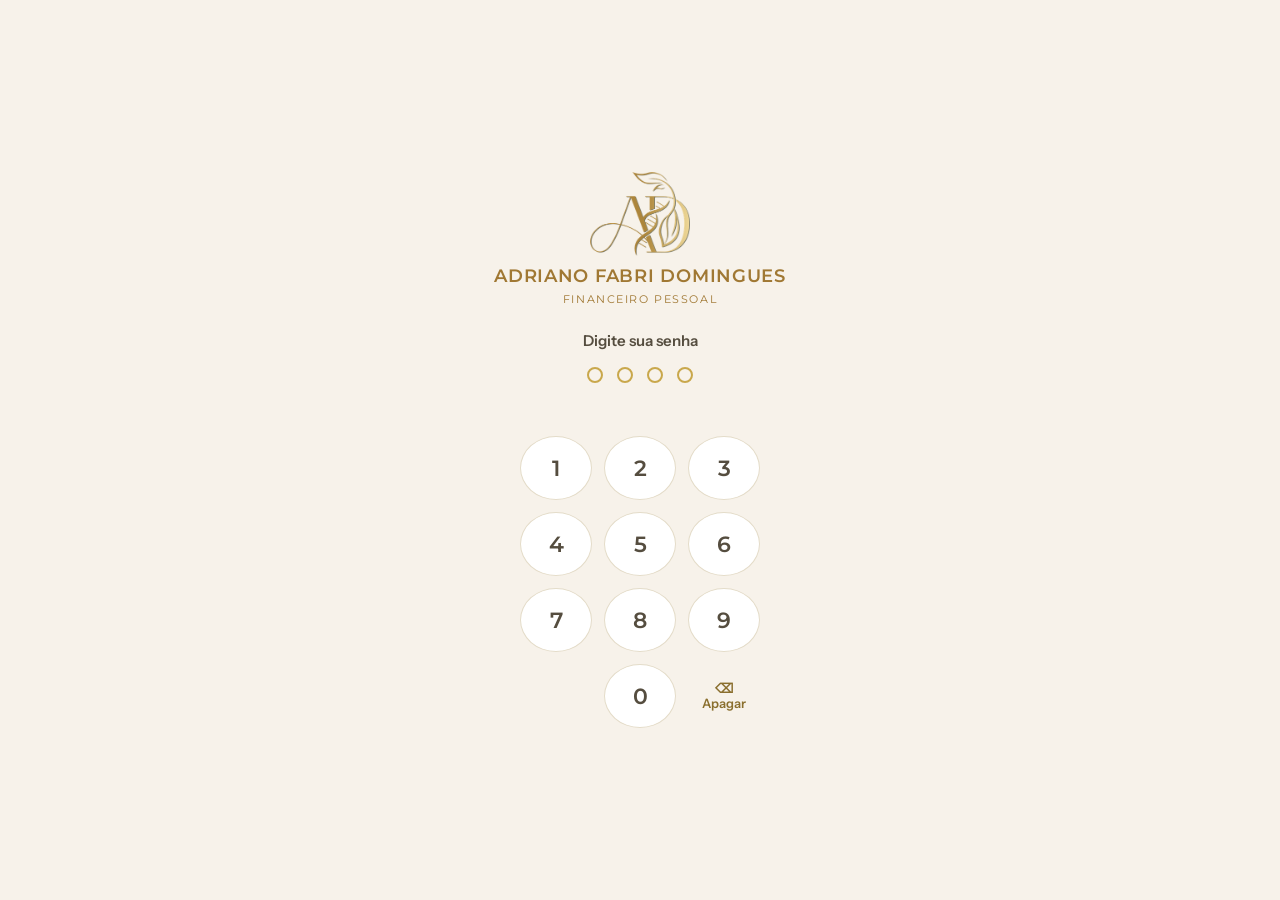
==== commit 30e152e0: "Finanças: subtítulo do cabeçalho passa a ser "Financeiro Pessoal" Co-Authored-By: Claude Opus 5.5 <n" ====
--- a/financas/index.html
+++ b/financas/index.html
@@ -21,7 +21,7 @@
   <div class="lock-box">
     <img src="logo.png" alt="Logomarca Adriano Fabri Domingues">
     <p class="nome">Adriano Fabri Domingues</p>
-    <p class="tit">Gestão Financeira Simplificada</p>
+    <p class="tit">Financeiro Pessoal</p>
     <p class="lock-msg" id="lock-msg">Digite sua senha</p>
     <div class="dots" id="dots" aria-hidden="true"><i></i><i></i><i></i><i></i></div>
     <p class="lock-err" id="lock-err" role="alert"></p>
@@ -37,7 +37,7 @@
 <header class="topo">
   <img alt="Logomarca Adriano Fabri Domingues" src="logo.png">
   <p class="nome">Adriano Fabri Domingues</p>
-  <p class="tit">Gestão Financeira Simplificada</p>
+  <p class="tit">Financeiro Pessoal</p>
 </header>
 
 <div class="wrap">
@@ -130,7 +130,7 @@
   </div>
 </div>
 
-<footer class="rodape"><span>Gestão Financeira Simplificada — Adriano Fabri Domingues</span><span>Uso pessoal · confidencial</span><span class="acoes"><button type="button" id="b-bloq">Bloquear</button></span></footer>
+<footer class="rodape"><span>Financeiro Pessoal — Adriano Fabri Domingues</span><span>Uso pessoal · confidencial</span><span class="acoes"><button type="button" id="b-bloq">Bloquear</button></span></footer>
 
 <script>
 const $=id=>document.getElementById(id);
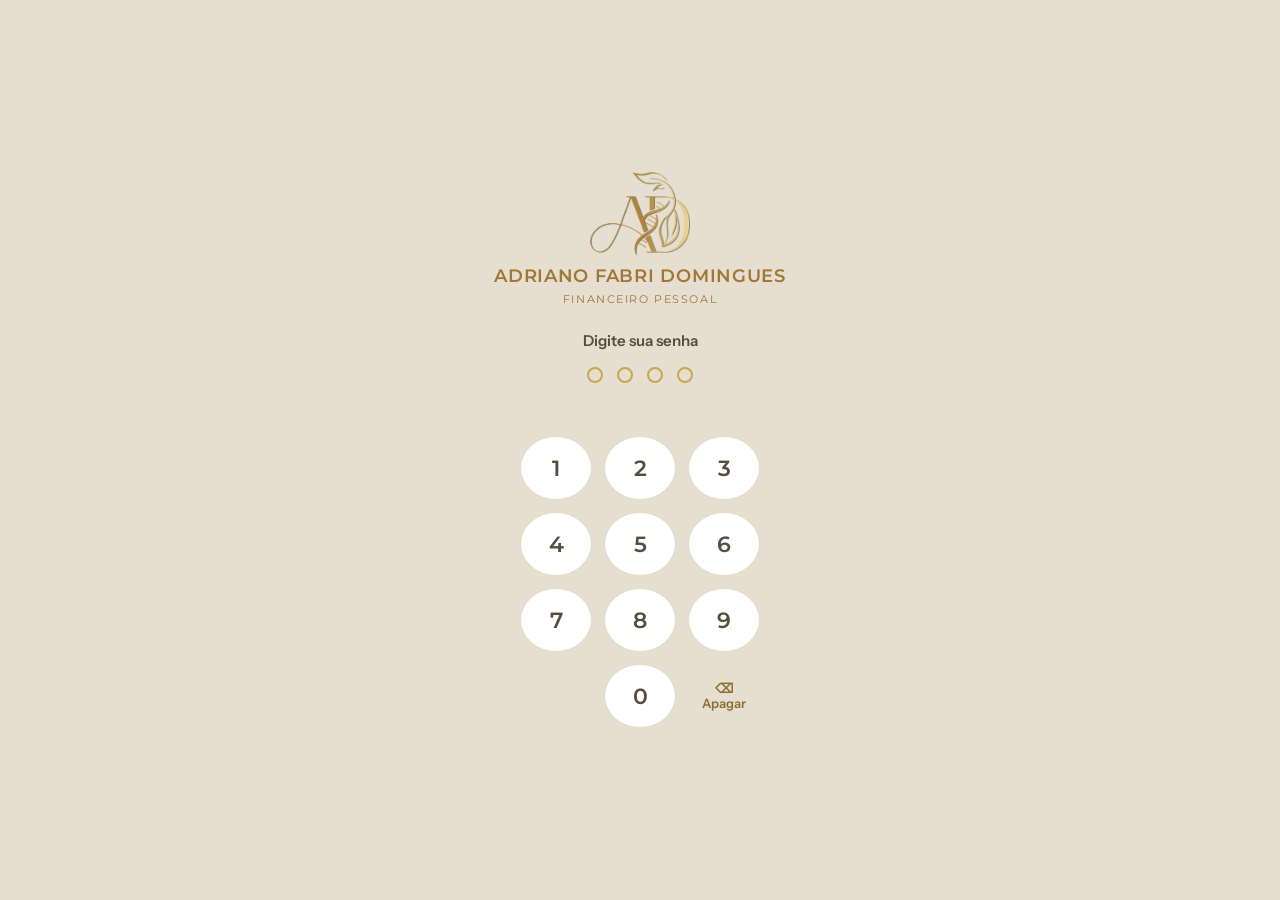
==== commit 02ecce89: "Modo claro: fundo mais escuro para destacar os cartões brancos (modo escuro intocado) Co-Authored-By" ====
--- a/financas/index.html
+++ b/financas/index.html
@@ -2,18 +2,19 @@
 <html lang="pt-BR">
 <head>
 <meta charset="utf-8">
-<meta name="color-scheme" content="light only">
+<meta name="color-scheme" content="light dark">
 <meta name="viewport" content="width=device-width, initial-scale=1, viewport-fit=cover">
 <meta name="robots" content="noindex, nofollow">
 <meta name="apple-mobile-web-app-capable" content="yes">
 <meta name="apple-mobile-web-app-title" content="Finanças">
-<meta name="theme-color" content="#f7f2ea">
+<meta name="theme-color" content="#e6ded0">
 <title>Adriano Fabri Domingues · Gestão Financeira</title>
 <link rel="icon" href="logo.png">
 <link rel="apple-touch-icon" href="icone.png">
 <link rel="preconnect" href="https://fonts.googleapis.com">
 <link rel="stylesheet" href="https://fonts.googleapis.com/css2?family=Montserrat:wght@500;600;700&family=Instrument+Sans:wght@400;500;600&family=JetBrains+Mono:wght@400;500&display=swap">
-<link rel="stylesheet" href="app.css">
+<link rel="stylesheet" href="app.css?v=2">
+<script>try{var t=localStorage.getItem("medtech-theme");if(t!=="light"&&(t==="dark"||matchMedia("(prefers-color-scheme: dark)").matches))document.documentElement.setAttribute("data-theme","dark")}catch(e){}</script>
 </head>
 <body class="locked">
 
@@ -35,6 +36,7 @@
 </div>
 
 <header class="topo">
+  <button class="tema-btn" id="tema-btn" type="button">Modo escuro</button>
   <img alt="Logomarca Adriano Fabri Domingues" src="logo.png">
   <p class="nome">Adriano Fabri Domingues</p>
   <p class="tit">Financeiro Pessoal</p>
@@ -402,5 +404,11 @@
 (function(){let k="";try{k=sessionStorage.getItem("gfs_k")||""}catch(e){}
   if(k){senha=k;document.body.classList.remove("locked");atualizar()}})();
 </script>
+<script>
+(function(){var b=document.getElementById("tema-btn"),r=document.documentElement,m=document.querySelector('meta[name="theme-color"]');
+function ap(d){if(d)r.setAttribute("data-theme","dark");else r.removeAttribute("data-theme");b.textContent=d?"Modo claro":"Modo escuro";b.setAttribute("aria-pressed",d?"true":"false");if(m)m.setAttribute("content",d?"#111318":"#e6ded0")}
+ap(r.getAttribute("data-theme")==="dark");
+b.addEventListener("click",function(){var d=r.getAttribute("data-theme")!=="dark";ap(d);try{localStorage.setItem("medtech-theme",d?"dark":"light")}catch(e){}})})();
+</script>
 </body>
 </html>
--- a/financas/app.css
+++ b/financas/app.css
@@ -1,9 +1,9 @@
 /* Gestão Financeira Simplificada — mesma linguagem visual do Financeiro do Consultório */
 :root{
   color-scheme:light;
-  --bg:#f7f2ea; --surface:#ffffff; --ink:#554d3f; --muted:#7a7163; --line:#e4dcc9;
+  --bg:#e6ded0; --surface:#ffffff; --ink:#554d3f; --muted:#7a7163; --line:#e4dcc9;
   --accent:#8a6f2e; --accent-ink:#ffffff; --accent-soft:#f3e7c9; --gold:#c9a84c; --gold-2:#a07833; --thead:#f3e7c9; --zebra:#faf7f0;
-  --band:#f7f2ea; --band-ink:#a07833;
+  --band:#e6ded0; --band-ink:#a07833;
   --ok:#3f6b2c; --ok-soft:#e4efe0; --warn:#9a6b12; --warn-soft:#fbf1d8; --late:#a5301f; --late-soft:#f7e0dc; --neu:#5a5a5a; --neu-soft:#eeeae0;
   --f-display:"Montserrat",Arial,sans-serif; --f-body:"Instrument Sans",Arial,sans-serif; --f-mono:"JetBrains Mono",ui-monospace,monospace;
 }
@@ -130,3 +130,20 @@
 .rodape .acoes{display:flex;gap:14px}
 .rodape .acoes button{border:0;background:none;color:var(--accent);font:600 .75rem var(--f-body);cursor:pointer;padding:0;text-decoration:underline}
 @media (prefers-reduced-motion:reduce){*{transition:none!important}}
+
+/* Tema escuro MedTech (tons da Prescrição Metabólica). Só na tela; impressão continua clara. */
+.tema-btn{position:absolute;top:10px;right:12px;border:1px solid var(--line);background:var(--surface);color:var(--accent);font:600 .78rem var(--f-body);padding:6px 10px;border-radius:8px;cursor:pointer}
+.tema-btn:focus-visible{outline:2px solid var(--accent);outline-offset:2px}
+.topo{position:relative}
+@media print{.tema-btn{display:none}}
+@media screen{
+:root[data-theme="dark"]{
+  color-scheme:dark;
+  --bg:#111318; --surface:#1C2026; --ink:#F7F6F2; --muted:#B4BAC4; --line:#4A505A;
+  --accent:#C5A46D; --accent-ink:#111318; --accent-soft:#2D2A24; --gold:#AD863B; --gold-2:#C5A46D; --thead:#2A2E35; --zebra:#181B20;
+  --band:#1C2026; --band-ink:#C5A46D;
+  --ok:#9FD3AC; --ok-soft:#1F3326; --warn:#F3CF85; --warn-soft:#3A3020; --late:#F2A6A0; --late-soft:#3A2224; --neu:#C4C8CE; --neu-soft:#2A2E35;
+}
+:root[data-theme="dark"] .topo .nome{background:linear-gradient(90deg,#C5A46D,#F7E09F 50%,#C5A46D);-webkit-background-clip:text;background-clip:text}
+:root[data-theme="dark"] .tabs button[aria-pressed="true"]{box-shadow:0 1px 2px rgba(0,0,0,.4)}
+}
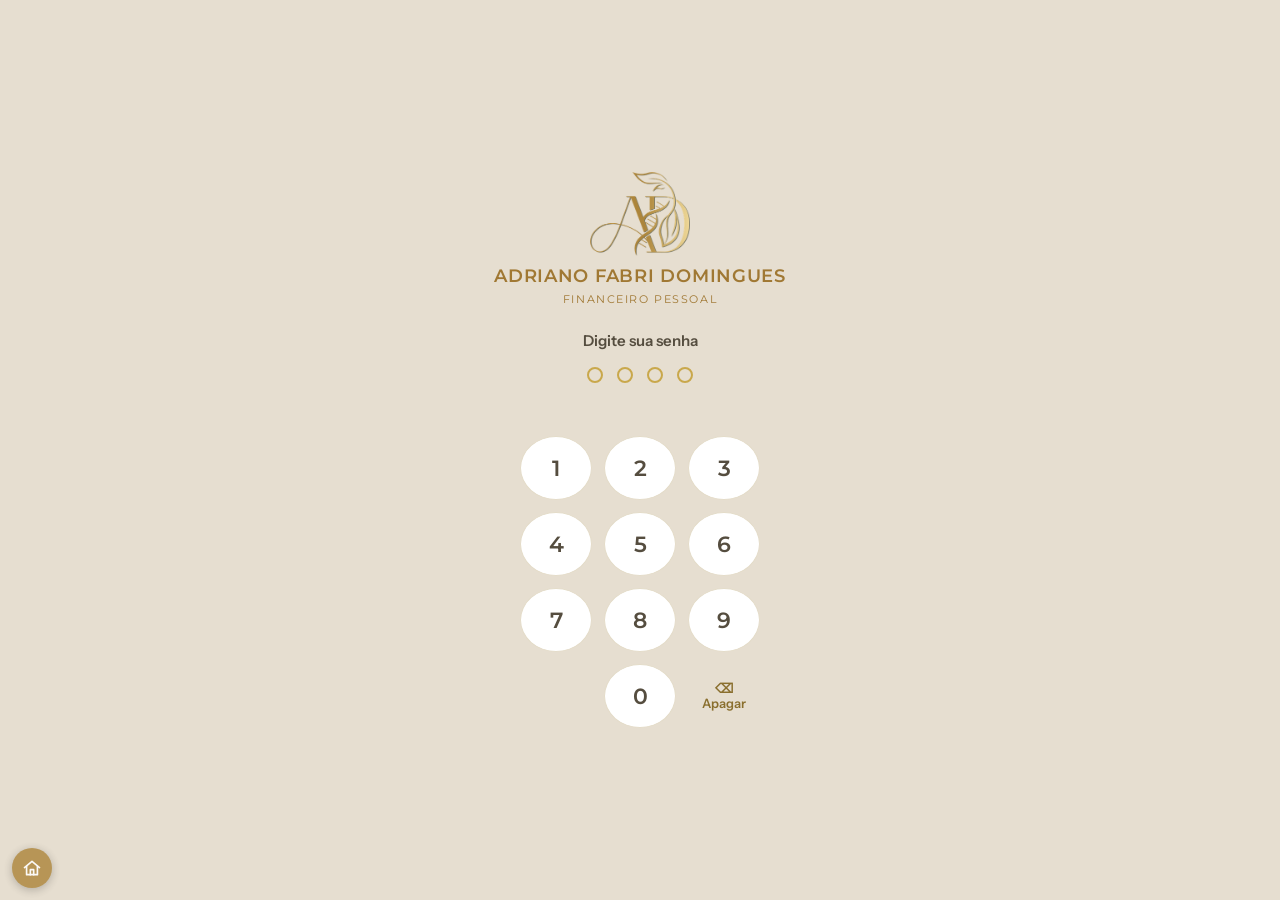
==== commit 2a1878f5: "Botão Início (volta à Central) em todos os apps Co-Authored-By: Claude Sonnet 5.5 <noreply@anthropic" ====
--- a/financas/index.html
+++ b/financas/index.html
@@ -410,5 +410,5 @@
 ap(r.getAttribute("data-theme")==="dark");
 b.addEventListener("click",function(){var d=r.getAttribute("data-theme")!=="dark";ap(d);try{localStorage.setItem("medtech-theme",d?"dark":"light")}catch(e){}})})();
 </script>
-</body>
+<script src="/inicio.js?v=1" defer></script></body>
 </html>
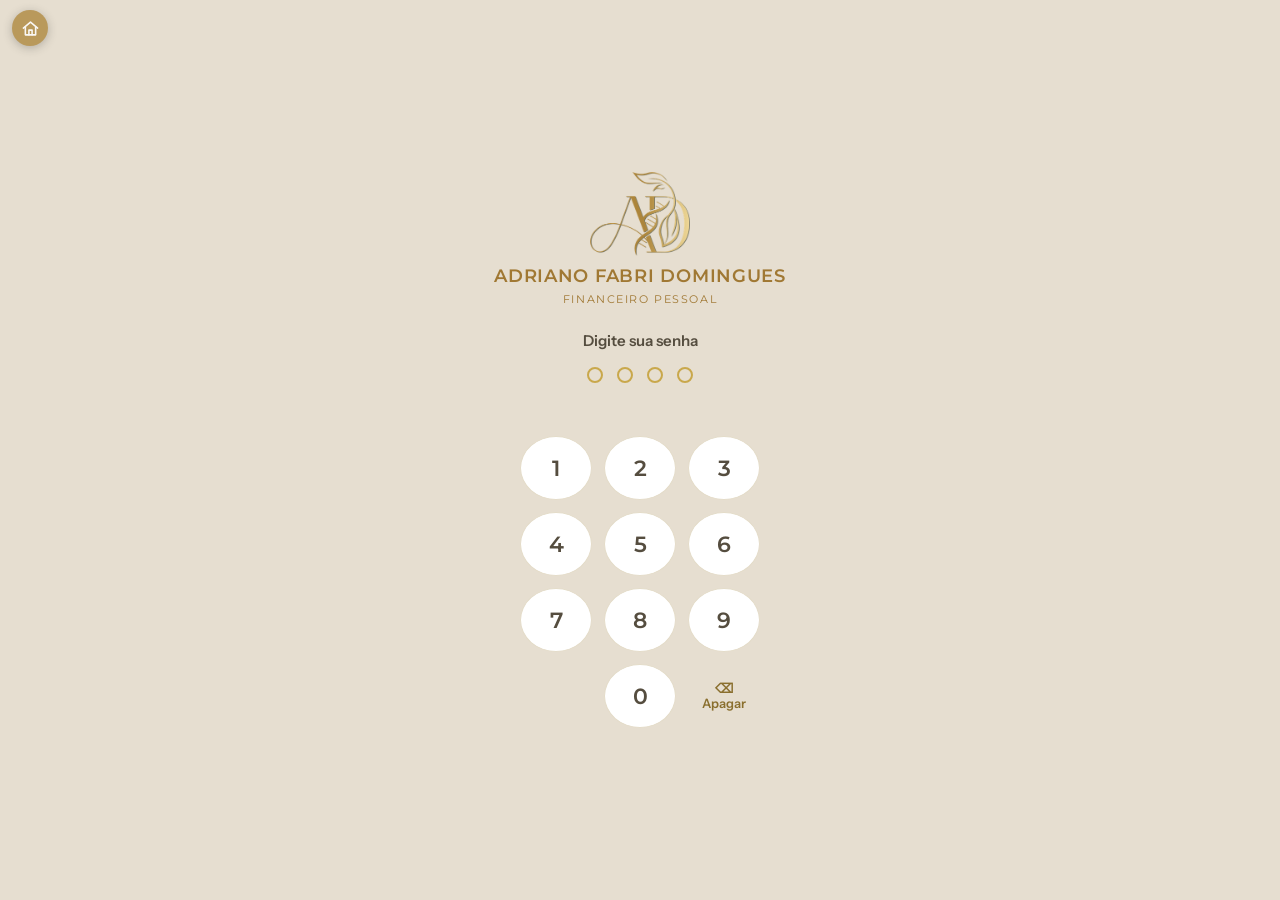
==== commit 5abec74b: "Botão Início no topo e Central lembra o acesso por 12 horas neste aparelho Co-Authored-By: Claude So" ====
--- a/financas/index.html
+++ b/financas/index.html
@@ -410,5 +410,5 @@
 ap(r.getAttribute("data-theme")==="dark");
 b.addEventListener("click",function(){var d=r.getAttribute("data-theme")!=="dark";ap(d);try{localStorage.setItem("medtech-theme",d?"dark":"light")}catch(e){}})})();
 </script>
-<script src="/inicio.js?v=1" defer></script></body>
+<script src="/inicio.js?v=2" defer></script></body>
 </html>
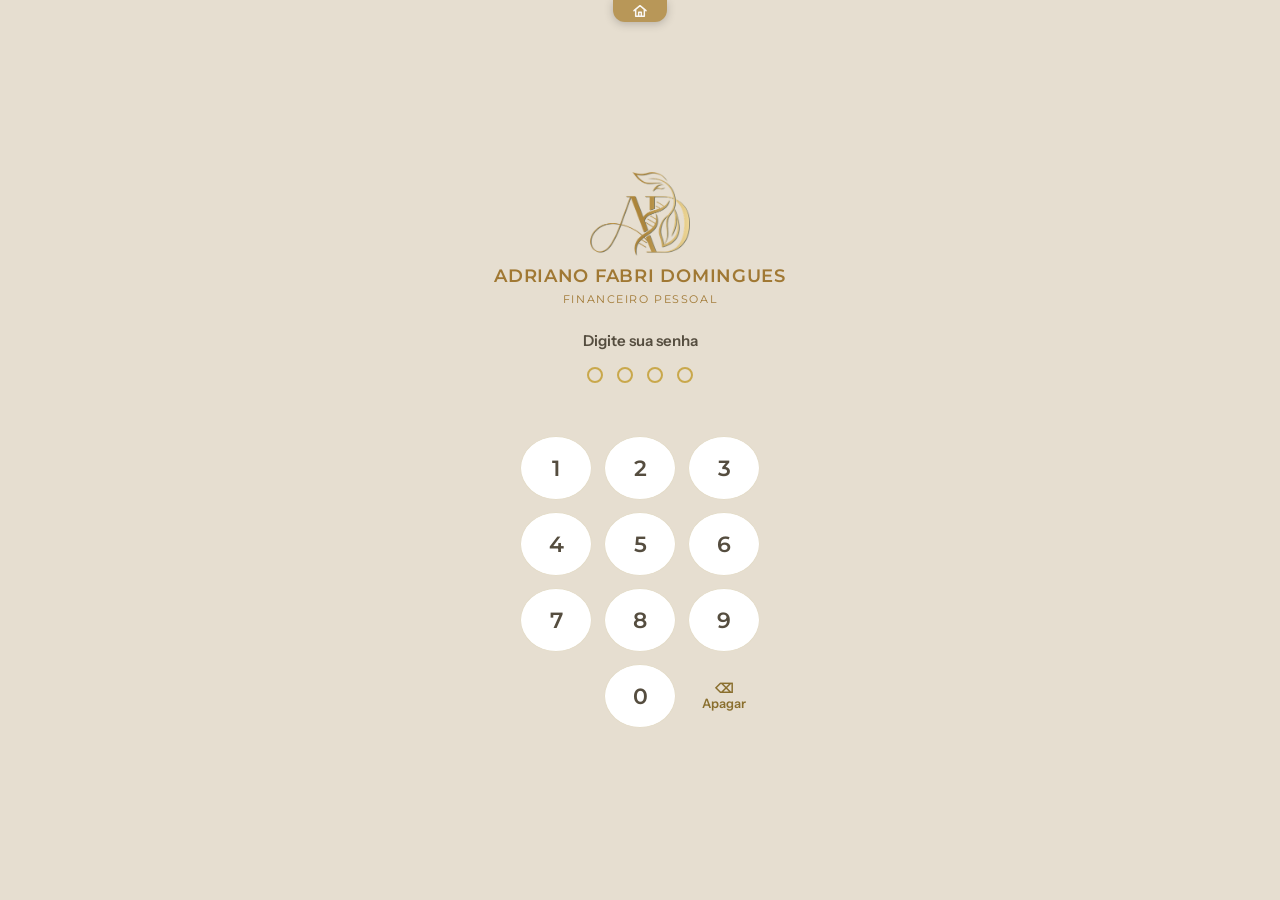
==== commit e7ec3688: "Botão Início vira aba discreta no centro do topo (não cobre logos) Co-Authored-By: Claude Sonnet 5.5" ====
--- a/financas/index.html
+++ b/financas/index.html
@@ -410,5 +410,5 @@
 ap(r.getAttribute("data-theme")==="dark");
 b.addEventListener("click",function(){var d=r.getAttribute("data-theme")!=="dark";ap(d);try{localStorage.setItem("medtech-theme",d?"dark":"light")}catch(e){}})})();
 </script>
-<script src="/inicio.js?v=2" defer></script></body>
+<script src="/inicio.js?v=3" defer></script></body>
 </html>
